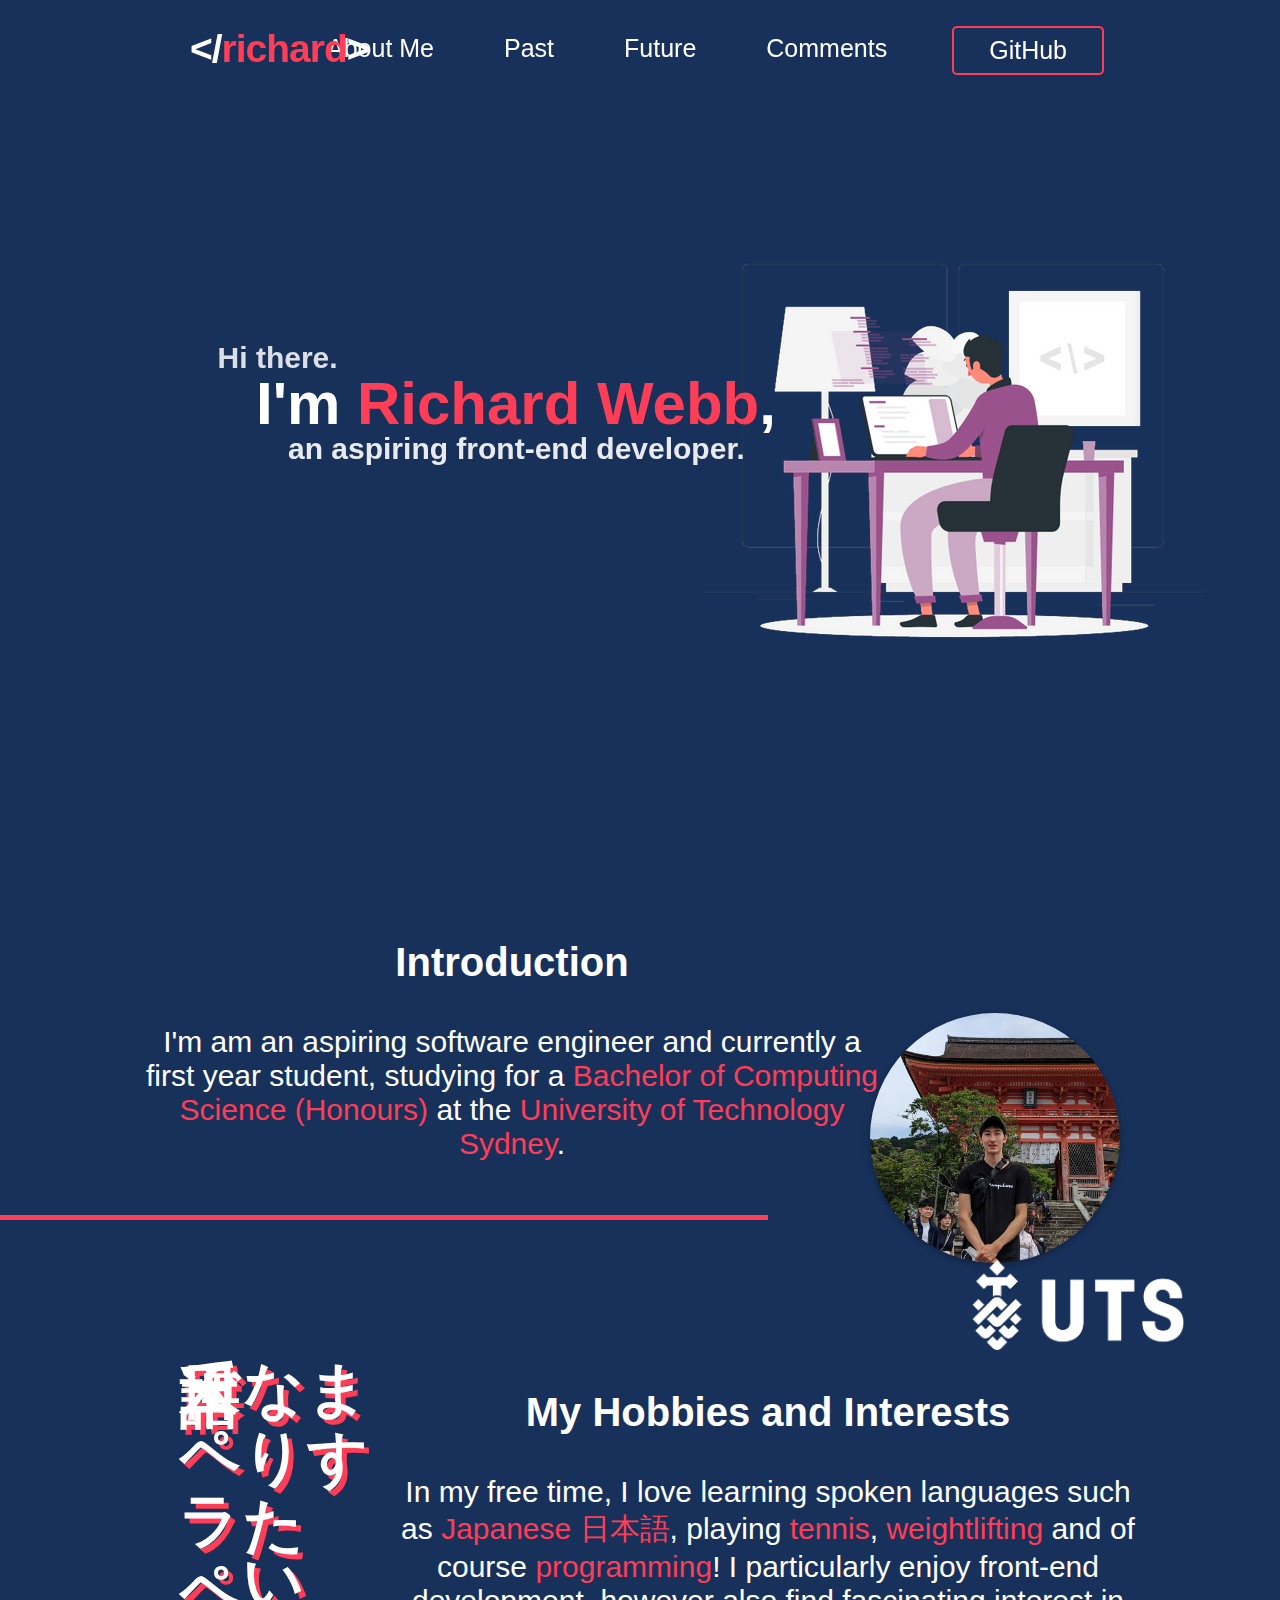
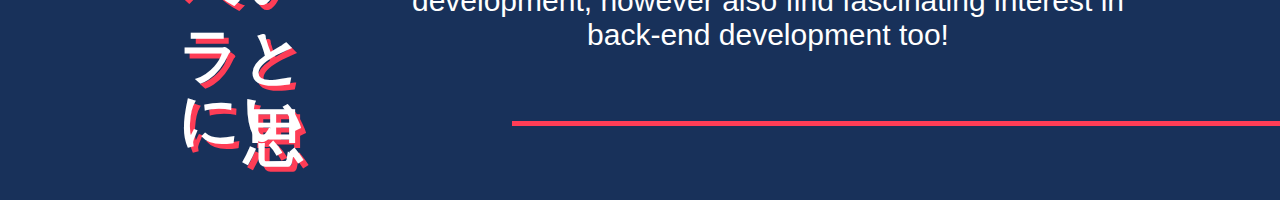
==== index.html @ 40bbdd6a "initial commit" ====
<!DOCTYPE html>
<html lang="en">
    <head>
        <link rel="stylesheet" type="text/css" href="websystems.css">
        <meta charset="UTF-8">
        <meta http-equiv="X-UA-Compatible" content="IE=edge">
        <title>Richard's webpage: About Me</title>
    </head>
    <body>
        <div id="top-navbar">
        <ul>
            <h1 class="name-header">&lt;/<span class="color-red-text">richard</span>&gt;</h1>
            <li id="github-btn"><a href="https://github.com/Rymedy" target="_blank" attribute>GitHub</a></li>
            <li><a href="comments.html">Comments</a></li>
            <li><a href="future.html">Future</a></li>
            <li><a href="past.html">Past</a></li>
            <li><a href="index.html">About Me</a></li>
        </ul>
        </div>
        <div id="start-screen-container">
        <div id="intro-info" class ="about-me-text"><strong>Hi there.</strong></div>
        <div id="sub-intro-info" class ="about-me-text"><strong>I'm <span class="color-red-text">Richard Webb</span>,</strong></div>
        <div id="sub-sub-intro-info" class ="about-me-text"><strong>an aspiring front-end developer.</strong></div>
        <img src="images/programmer.png" alt="Error, image: programmer.png could not be sourced." id="programmer-image">
        </div>
        <div class="page-content">
            <div class="page-section" id="self-introduction">
                <h3>Introduction</h3>
                <div id="about-me-pfp"></div>
                <p>I'm am an aspiring software engineer and currently a first year student, studying for a <span class="color-red-text">Bachelor of Computing Science (Honours)</span> at the <span class="color-red-text">University of Technology Sydney</span>.</p>
                <img src="images/utslogo.png" alt="UTS Logo" width="300" height="180" id="uts-logo">
                <div id="seperator-one" class="seperator"></div>
            </div>
            <div class="page-section-inverted" id="hobbies">
                <h3>My Hobbies and Interests</h3>
                <p>In my free time, I love learning spoken languages such as <span class="color-red-text">Japanese 日本語</span>, playing <span class="color-red-text">tennis</span>, <span class="color-red-text">weightlifting</span> and of course <span class="color-red-text">programming</span>! I particularly enjoy front-end development, however also find fascinating interest in back-end development too!</p>
                <h2 id="japanese-text">日本語でペラペラになりたいと思います</h2>
                <div id="seperator-two" class="seperator"></div>
            </div>
        </div>
    </body>
</html>
---- websystems.css ----
body {
    font-family: 'Trebuchet MS', sans-serif;
    margin: 0;
    background-color: rgb(24,49,90);
    color: white;
}

h3 {
    font-size: 40px;
}

p {
    font-size: 30px;
    padding-left: 10px;
    padding-right: 10px;
}

.name-header {
    font-size: 39px;
    color: white;
    font-weight: bold;
    padding-left: 1.5%;
    position: absolute;
    letter-spacing: -1px;
    top: -50%;
}

#top-navbar {
    width: 72.5%;
    margin: auto;
    padding-top: 2%;
}

#github-btn {
    margin-left: 30px;
    border-radius: 5px;
    border: 2px solid rgb(254,61,86);
}

#github-btn:hover {
    background-color: rgba(255, 255, 255, 0.05);
}

ul {
    z-index: 500;
    list-style-type: none;
    margin: 0;
    padding: 0;
    overflow: hidden;
    position: -webkit-sticky;
    position: sticky;
    top: 0;
}
  
li {
    float: right;
}
  
li a {
    font-size: 25px;
    font-family: Verdana, Helvetica, sans-serif;
    display: block;
    color: white;
    text-align: center;
    padding: 8px 35px;
    text-decoration: none;
    -webkit-transition: color .5s;
    -moz-transition:    color .5s;
    -ms-transition:     color .5s;
    -o-transition:      color .5s;
    transition:         color .5s;
}
  
li a:hover {
    color: rgb(254,61,86);
}

.page-content {
    width: 75%;
    text-align: center;
}

.page-section {
    width: 60%;
    height:50%;
    position: absolute;
}

.page-section-inverted {
    width: 60%;
    padding-left: 30%;
    padding-right: 10%;
    height:50%;
    position: absolute;

}

.about-me-text {
    position: absolute;
    color: white;
    width: 60%;
}

#start-screen-container {
    position: absolute;
    width: 75%;
    height: 60%;
    top: 10%;
    margin:0 auto;
    padding: 10% 12.5%;
}

#intro-info {
    font-size: 30px;
    top: 31.5%;
    left: 17%;
    opacity: 0.85;
}

#sub-intro-info {
    font-size: 60px;
    top: 35%;
    left: 20%
}

#sub-sub-intro-info {
    font-size: 30px;
    top: 43%;
    left: 22.5%;
    opacity: 0.9;
}

#about-me-pfp {
    background-image: url(images/profilepicture.jpg);
    height: 250px;
    width: 250px;
    border-radius: 50%;
    background-repeat: no-repeat;
    display: inline-block;
    float: right;
    position: absolute;
    top:25%;
    right: 12.5%;
    box-shadow: 0 2px 5px 0 rgb(0 0 0 / 16%), 0 2px 10px 0 rgb(0 0 0 / 12%);
    background-size: 100%;
    user-select: none;
}

#self-introduction {
    top:100%;
    text-align: center;
    padding-left: 10%;
    padding-right: 30%;
}

#hobbies {
    top:150%;
    text-align: center;
}

#experience {
    text-align: center;
    top:50%;
}

.seperator {
    height: 1%;
    position: absolute;
    background-color: rgb(254,61,86);
}

#seperator-one {
    width: 60%;
    top: 70%;
    left: 0;
}

#seperator-two {
    width: 60%;
    top: 82.5%;
    right: 0;
}

#japanese-text {
    color: white;
    text-shadow: 5px 5px 0 rgb(254,61,86);
    font-size: 60px;
    font-weight: bold;
    writing-mode: vertical-lr;
    text-orientation: upright;
    text-align: left;
    line-height: 4rem;
    position: absolute;
    top: -7%;
    left: 10%;
    padding-bottom: 7%;
}

#personal-past {
    top:15%;
    text-align: center;
    padding-left: 10%;
    padding-right: 30%;
}

#personal-projects {
    top:65%;
    text-align: center;
}

.button_slide {
    color: #FFF;
    border: 2px solid rgb(254,61,86);
    border-radius: 0px;
    padding: 18px 36px;
    display: inline-block;
    font-size: 14px;
    letter-spacing: 1px;
    cursor: pointer;
    box-shadow: inset 0 0 0 0 rgb(254,61,86);
    -webkit-transition: ease-out 0.4s;
    -moz-transition: ease-out 0.4s;
    transition: ease-out 0.4s;
    margin: 12.5px;
    font-weight: bold;
  }
  
  .slide_right:hover {
    box-shadow: inset 400px 0 0 0 rgb(254,61,86);
  }

  #pastfuture-background-text {
    color: white;
    text-shadow: 5px 5px 0 rgb(254,61,86);
    font-size: 170px;
    font-weight: bold;
    text-align: left;
    line-height: 4rem;
    position: absolute;
    top: -20%;
    left: 60%;
    padding-bottom: 7%;
    opacity: .5;
    z-index: -100;
  }

  #project-background-text {
    color: white;
    text-shadow: 5px 5px 0 rgb(254,61,86);
    font-size: 150px;
    font-weight: bold;
    writing-mode: vertical-lr;
    text-align: left;
    line-height: 4rem;
    position: absolute;
    top: -20%;
    left: 10%;
    padding-bottom: 7%;
    opacity: .5;
    z-index: -100;
  }

#future-skills {
    line-height: 8px;
}

#comments-title {
    color: white;
    text-shadow: 3px 3px 0 rgb(254,61,86);
    font-size: 60px;
    font-weight: bold;
    line-height: 4rem;
    text-align: center;
}

#comments-section {
    top:22.5%;
    text-align: center;
    padding-left: 20%;
    padding-right: 20%;
}

.comments-sub-title {
    color: white;
    font-size: 40px;
    font-weight: bold;
    text-align: center;
}

#other-ul:visited {
    color: rgb(254,61,86);
    background-color: transparent;
    text-decoration: none;
}

#other-ul:active {
    color: rgb(254,61,86);
    background-color: transparent;
    text-decoration: underline;
}

#uts-logo {
    position: absolute; 
    left: 72.5%; 
    top: 70%; 
    filter: invert(100%); 
    -webkit-filter: invert(100%);
}

.color-red-text {
    color: rgb(254,61,86);
}

#programmer-image {
    position: absolute; 
    left: 55%; 
    top: 15%; 
    pointer-events: none;
}
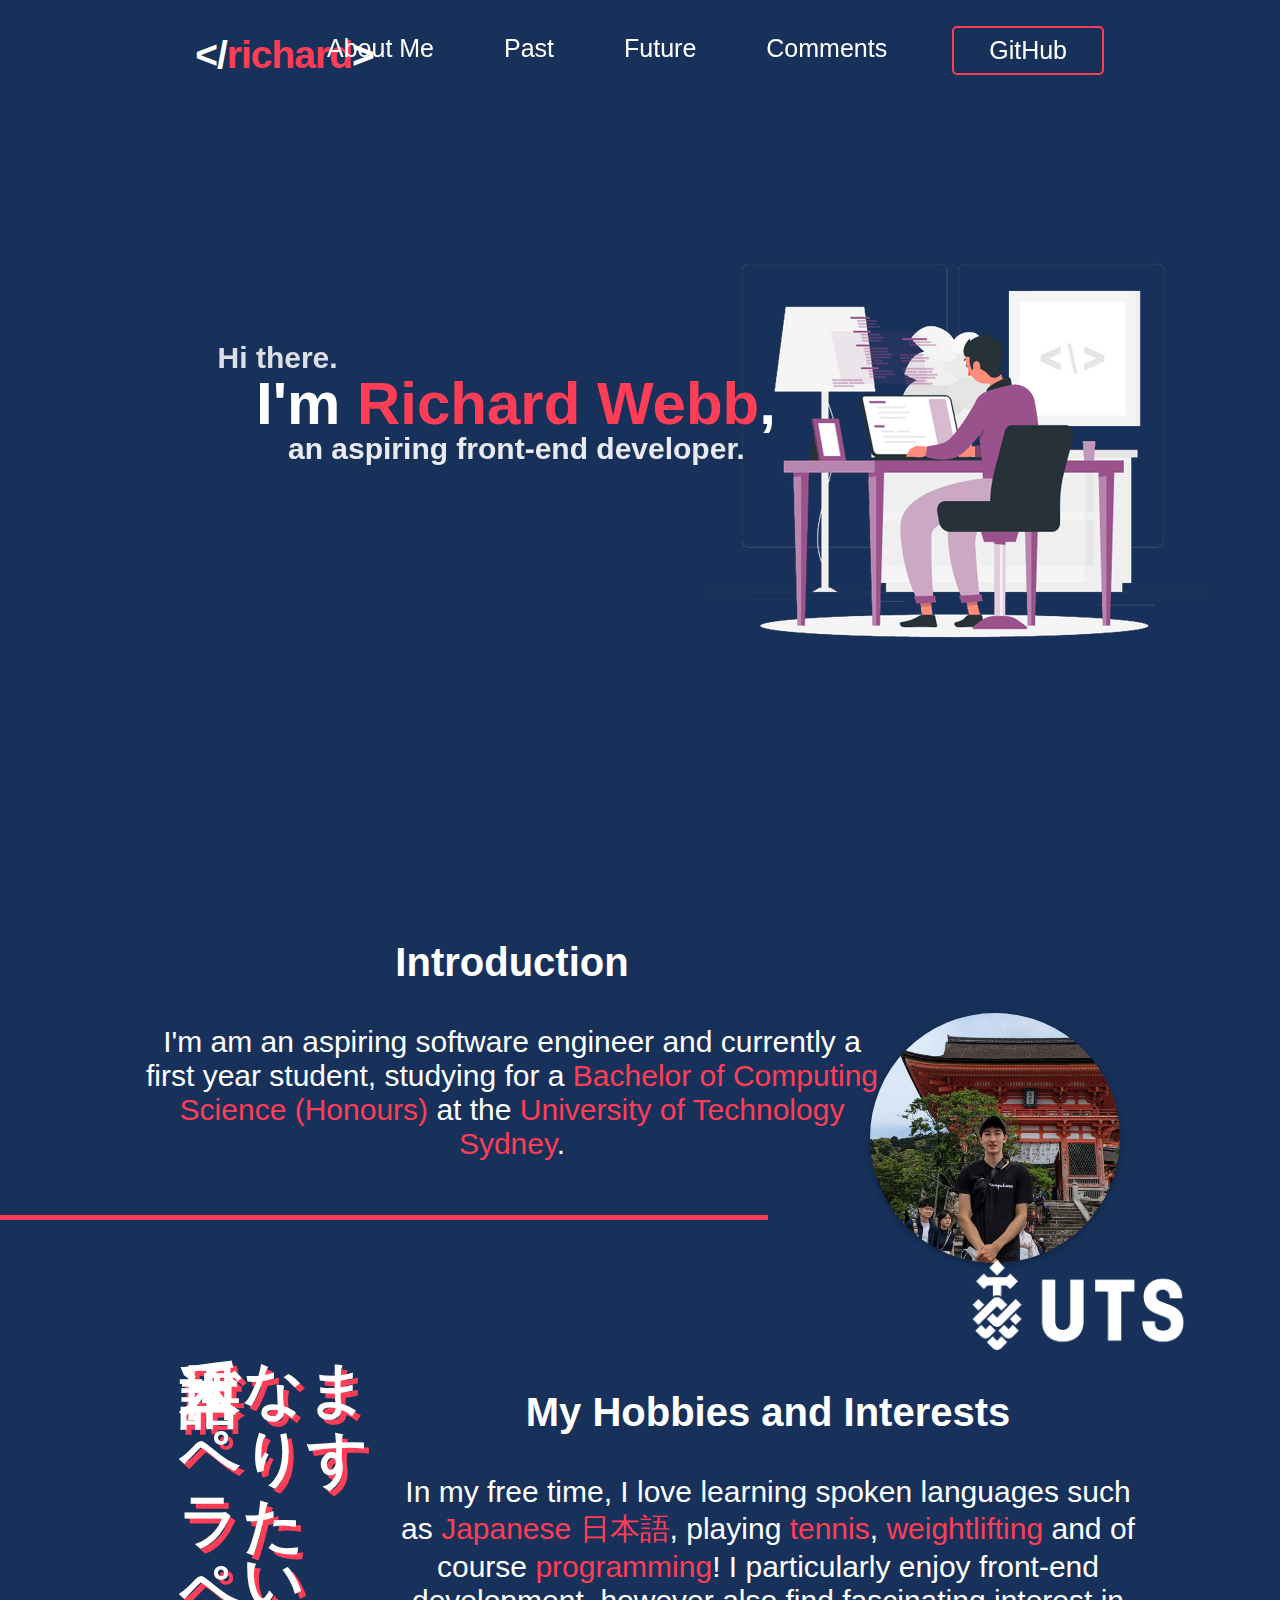
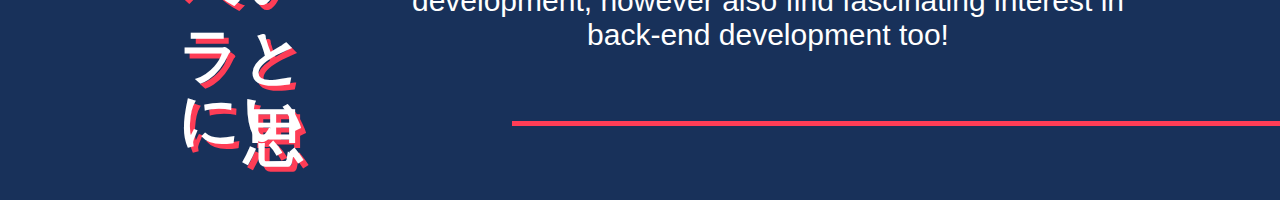
==== commit 414f7ba2: "fix validation errors/warnings" ====
--- a/index.html
+++ b/index.html
@@ -8,9 +8,9 @@
     </head>
     <body>
         <div id="top-navbar">
+        <h1 class="name-header">&lt;/<span class="color-red-text">richard</span>&gt;</h1>
         <ul>
-            <h1 class="name-header">&lt;/<span class="color-red-text">richard</span>&gt;</h1>
-            <li id="github-btn"><a href="https://github.com/Rymedy" target="_blank" attribute>GitHub</a></li>
+            <li id="github-btn"><a href="https://github.com/Rymedy" target="_blank">GitHub</a></li>
             <li><a href="comments.html">Comments</a></li>
             <li><a href="future.html">Future</a></li>
             <li><a href="past.html">Past</a></li>
--- a/websystems.css
+++ b/websystems.css
@@ -22,7 +22,7 @@
     padding-left: 1.5%;
     position: absolute;
     letter-spacing: -1px;
-    top: -50%;
+    top: .75%;
 }
 
 #top-navbar {
@@ -47,7 +47,6 @@
     margin: 0;
     padding: 0;
     overflow: hidden;
-    position: -webkit-sticky;
     position: sticky;
     top: 0;
 }
@@ -64,11 +63,7 @@
     text-align: center;
     padding: 8px 35px;
     text-decoration: none;
-    -webkit-transition: color .5s;
-    -moz-transition:    color .5s;
-    -ms-transition:     color .5s;
-    -o-transition:      color .5s;
-    transition:         color .5s;
+    transition: color .5s;
 }
   
 li a:hover {
@@ -218,8 +213,6 @@
     letter-spacing: 1px;
     cursor: pointer;
     box-shadow: inset 0 0 0 0 rgb(254,61,86);
-    -webkit-transition: ease-out 0.4s;
-    -moz-transition: ease-out 0.4s;
     transition: ease-out 0.4s;
     margin: 12.5px;
     font-weight: bold;
@@ -304,7 +297,6 @@
     left: 72.5%; 
     top: 70%; 
     filter: invert(100%); 
-    -webkit-filter: invert(100%);
 }
 
 .color-red-text {
@@ -316,4 +308,15 @@
     left: 55%; 
     top: 15%; 
     pointer-events: none;
+}
+
+table {
+    color: white;
+    font-size: 40px;
+}
+
+th, td {
+    border: 1px solid #ddd;
+    padding: 8px;
+    text-align: left;
 }